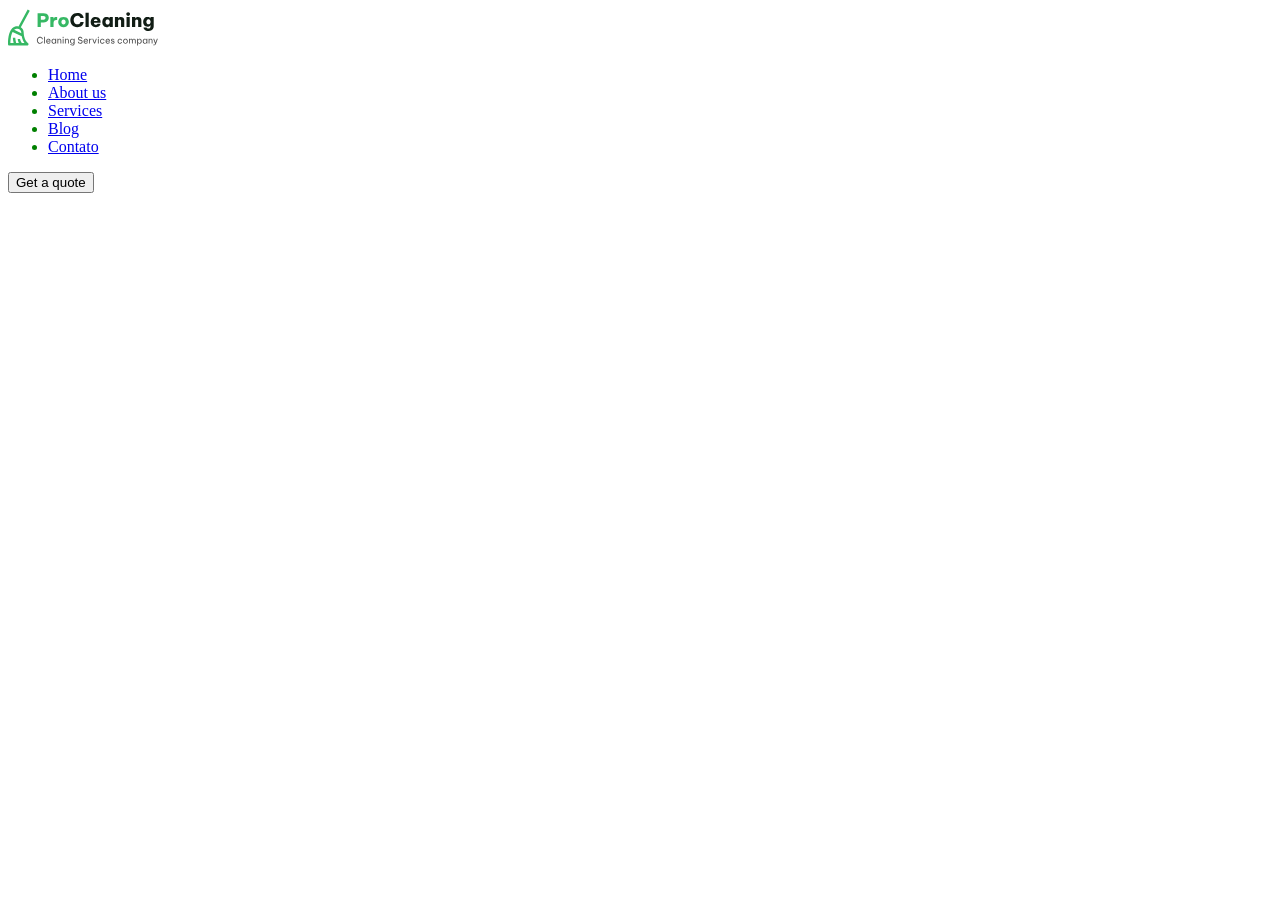
==== index.html @ 04f3d05e "aula 2" ====
<!DOCTYPE html>
<html lang="pt">
  <head>
    <meta charset="UTF-8" />
    <meta name="viewport" content="width=device-width, initial-scale=1.0" />
    <title>Curso Front-End Impacta</title>
    <link rel="stylesheet" href="css/style.css">
  </head>
  <body>
    <header id="teste">
      <div>
        <img src="img/Logo.svg" />
      </div>

      <div>
        <nav>
          <ul>
            <li><a href="#" class="link">Home</a></li>
            <li><a href="#" class="link">About us</a></li>
            <li><a href="#" class="service">Services</a></li>
            <li><a href="#" id="blog">Blog</a></li>
            <li><a href="#">Contato</a></li>
          </ul>
        </nav>
      </div>

      <div>
        <a href="#"><button>Get a quote</button></a>
      </div>
    </header>
    <main></main>
    <section></section>

    <footer></footer>
  </body>
</html>
---- css/style.css ----
/* link {
    color: red;
    font-size: 10px;
    text-decoration: none;
}

.service {
    color: green;
}

#blog {
    color: pink;
} */

div {
    color: green;
}
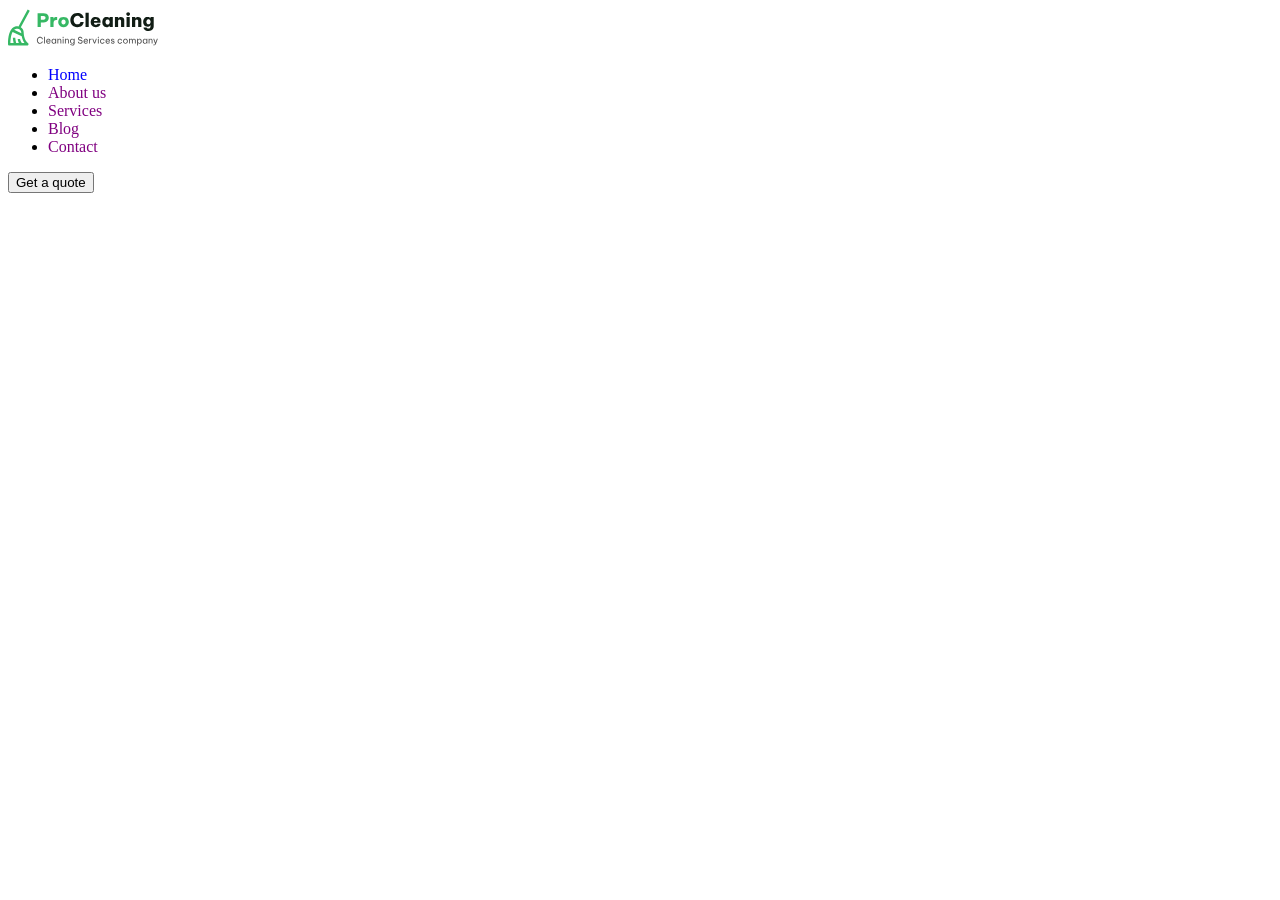
==== commit f9a0e93d: "adcionando css" ====
--- a/index.html
+++ b/index.html
@@ -15,22 +15,28 @@
       <div>
         <nav>
           <ul>
-            <li><a href="#" class="link">Home</a></li>
-            <li><a href="#" class="link">About us</a></li>
-            <li><a href="#" class="service">Services</a></li>
-            <li><a href="#" id="blog">Blog</a></li>
-            <li><a href="#">Contato</a></li>
+            <li><a href="#" id="item"">Home</a></li>
+            <li><a href="#" class="item">About us</a></li>
+            <li><a href="#" class="item">Services</a></li>
+            <li><a href="#" class="item">Blog</a></li>
+            <li><a href="#" class="item">Contact</a></li>
           </ul>
         </nav>
       </div>
 
       <div>
         <a href="#"><button>Get a quote</button></a>
-      </div>
+      
     </header>
-    <main></main>
-    <section></section>
+    <main>
 
-    <footer></footer>
+    </main>
+    <section>
+
+    </section>
+
+    <footer>
+
+    </footer>
   </body>
 </html>
--- a/css/style.css
+++ b/css/style.css
@@ -1,17 +1,14 @@
-/* link {
-    color: red;
-    font-size: 10px;
+#item {
+    color: blue;
     text-decoration: none;
 }
 
-.service {
+.item{
+    color: purple;
+    text-decoration: none;
+}
+
+a {
     color: green;
 }
 
-#blog {
-    color: pink;
-} */
-
-div {
-    color: green;
-}
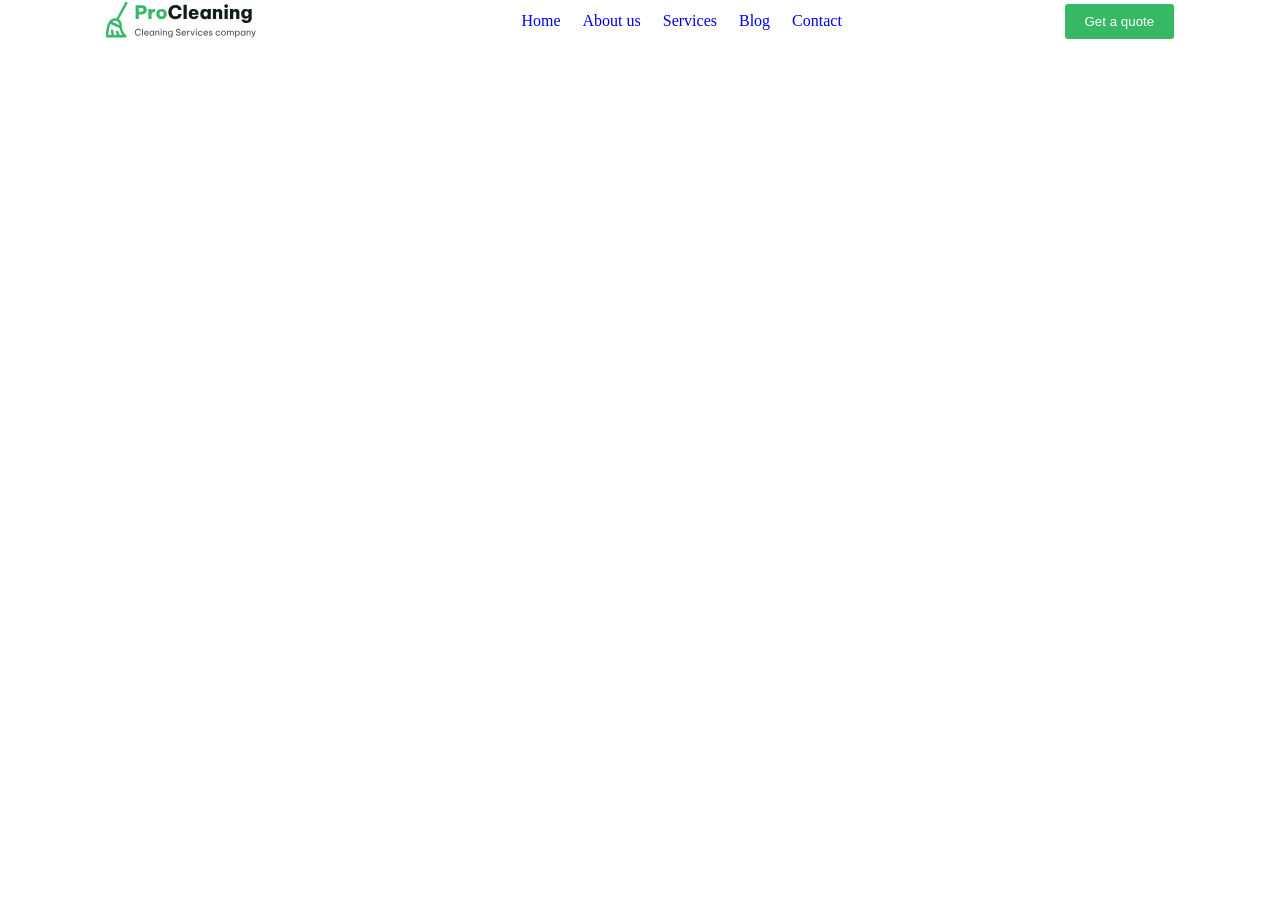
==== commit 00b6e6da: "Aula 3" ====
--- a/index.html
+++ b/index.html
@@ -8,14 +8,17 @@
   </head>
   <body>
     <header id="teste">
-      <div>
-        <img src="img/Logo.svg" />
+      <div class="container header">
+      <div class="logo">
+        <a href="#"><img src="img/Logo.svg" /></a>
       </div>
+    
+    
 
-      <div>
+      <div class="menu">
         <nav>
-          <ul>
-            <li><a href="#" id="item"">Home</a></li>
+          <ul class="menu-itens">
+            <li><a href="#" class="item">Home</a></li>
             <li><a href="#" class="item">About us</a></li>
             <li><a href="#" class="item">Services</a></li>
             <li><a href="#" class="item">Blog</a></li>
@@ -24,9 +27,9 @@
         </nav>
       </div>
 
-      <div>
-        <a href="#"><button>Get a quote</button></a>
-      
+      <div class="get-a-quote">
+        <a href="#"><button class="btn-green">Get a quote</button></a>
+      </div>
     </header>
     <main>
 
--- a/css/style.css
+++ b/css/style.css
@@ -1,14 +1,54 @@
-#item {
-    color: blue;
-    text-decoration: none;
+* {
+    margin: 0;
+    box-sizing: border-box;
+}
+
+.header {
+    display: flex;
+    justify-content:space-around;
+    align-items: center;
+
+}
+
+.logo {
+    
+}
+
+.menu {
+    
+}
+
+.btn-green {
+    background-color: #36B864;
+    border: transparent;
+    color: #fff;
+    border-radius: 3px;
+    padding: 10px 20px ;
+    cursor: pointer;
+}
+
+.btn-green:hover {
+    background-color: #2aa053;
+    
+}
+
+.menu-itens {
+    display: flex;
+    list-style-type: none;
+    justify-content: center;
 }
 
 .item{
-    color: purple;
     text-decoration: none;
+    padding: 10px;
+    display: block;
+    font-size: 16px;
 }
 
-a {
-    color: green;
+/* .item:hover {
+    background-color: aqua;
+} */
+
+.menu-itens li{
+    margin: 1px;
 }
-
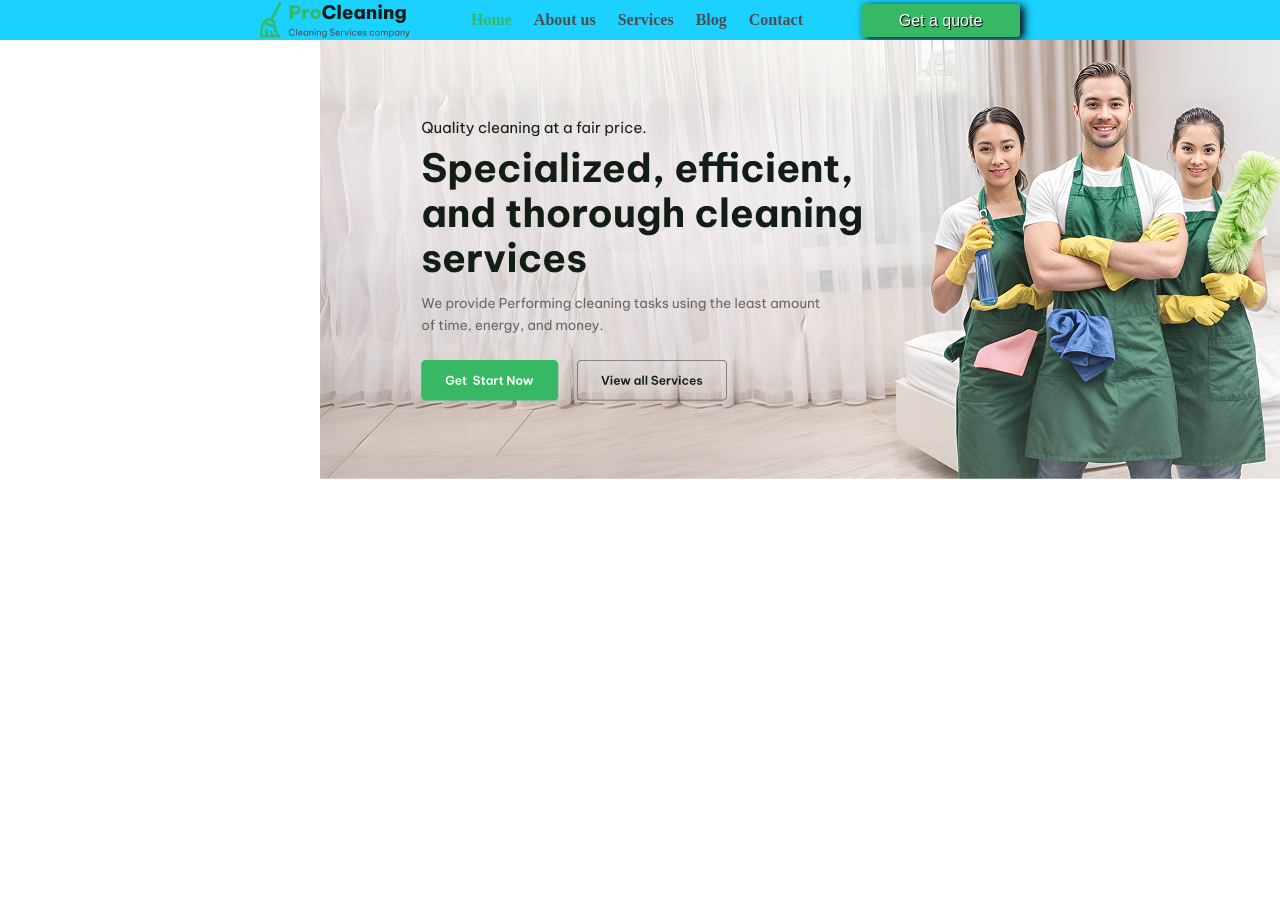
==== commit 0522a17d: "Aula 4" ====
--- a/index.html
+++ b/index.html
@@ -5,10 +5,12 @@
     <meta name="viewport" content="width=device-width, initial-scale=1.0" />
     <title>Curso Front-End Impacta</title>
     <link rel="stylesheet" href="css/style.css">
+    <link rel="stylesheet" href="css/custom.css">
   </head>
   <body>
     <header id="teste">
-      <div class="container header">
+      <div class="container"></div>
+      <div class="header">
       <div class="logo">
         <a href="#"><img src="img/Logo.svg" /></a>
       </div>
@@ -18,7 +20,7 @@
       <div class="menu">
         <nav>
           <ul class="menu-itens">
-            <li><a href="#" class="item">Home</a></li>
+            <li><a href="#" class="item active">Home</a></li>
             <li><a href="#" class="item">About us</a></li>
             <li><a href="#" class="item">Services</a></li>
             <li><a href="#" class="item">Blog</a></li>
@@ -32,14 +34,19 @@
       </div>
     </header>
     <main>
-
+      <div class="container">
+        <div class=""><img src="img/Hero Section.png" alt=""></div>
+      </div>
     </main>
     <section>
-
+      
     </section>
 
     <footer>
 
     </footer>
+    <div class="screen">
+      <div class="modal"></div>
+    </div>
   </body>
 </html>
--- a/css/style.css
+++ b/css/style.css
@@ -1,34 +1,60 @@
+html {
+    font-size: var(--font-size);
+}
+
+@font-face {
+    font-family: sauce;
+    src: url(..//fonts/pepper-sauce.ttf);
+}
+
 * {
     margin: 0;
     box-sizing: border-box;
+    padding: 0;
+    border: 0;
+    font-size: 100%;
 }
 
 .header {
     display: flex;
-    justify-content:space-around;
+    justify-content:center;
     align-items: center;
+    background-color: rgb(26, 209, 255);
 
 }
-
 .logo {
-    
+    /* border: 5px black solid;
+    border-radius: 50%; */
+    /* height: 150px;
+    width: 150px; */
+    height: auto;
+    display: block;
 }
 
 .menu {
-    
+    width: 35%;
 }
 
 .btn-green {
-    background-color: #36B864;
+    background-color: var(--cor-proclean-green-light);
     border: transparent;
     color: #fff;
     border-radius: 3px;
     padding: 10px 20px ;
     cursor: pointer;
+    font-size: 1.6rem;
+    width: 159px;
+    line-height: 13px;
+    text-align: center;
+    min-height: 10px;
+    text-shadow: 1px 1px 1px black;
+    box-shadow: 4px 2px 9px black ;
 }
 
 .btn-green:hover {
-    background-color: #2aa053;
+    background-color: var(--cor-proclean-green-dark);
+    box-shadow: -1px 1px 1px black ;
+
     
 }
 
@@ -38,17 +64,65 @@
     justify-content: center;
 }
 
+
+/* Menu header */
 .item{
     text-decoration: none;
     padding: 10px;
     display: block;
     font-size: 16px;
+    color: #4d4d4d;
+    font-size: 1.6rem;
+    font-family: sause;
+    color: var(--cor-proclean-gray);
+    font-weight: 700;
 }
 
 /* .item:hover {
     background-color: aqua;
+    
 } */
 
 .menu-itens li{
     margin: 1px;
 }
+
+.active{
+    color: var(--cor-proclean-green-light);
+}
+
+.container {
+    max-width: 50%;
+    margin: auto;
+
+}
+
+/* Main */
+
+.main-clean {
+    height: 500px;
+    background-image: url(../img/Hero\ Section.png);
+}
+
+
+
+/* 
+/* .screen {
+    background-color: rgba(0, 0, 0, 0.507);
+    width: 100%;
+    height: 100%;
+    position: fixed;
+    right: 0;
+    top: 0;
+    justify-content: center;
+    align-items: center;
+    display: flex;
+    
+    /* z-index: 10; */
+/* } */
+
+/* .modal {
+    background-color: rgb(255, 255, 255);
+    width: 50%;
+    height: 50%;
+    */
--- a/css/custom.css
+++ b/css/custom.css
@@ -0,0 +1,12 @@
+:root {
+    /* Cores do projeto */
+    --cor-proclean-green-light: #36B864;
+    --cor-proclean-green-dark: #2aa053;
+    --cor-proclean-white: #ffffff;
+    --cor-proclean-gray: #4d4d4d;
+
+    /* Tamanho da fonte do projeto */
+    --font-size: 10px
+}
+
+
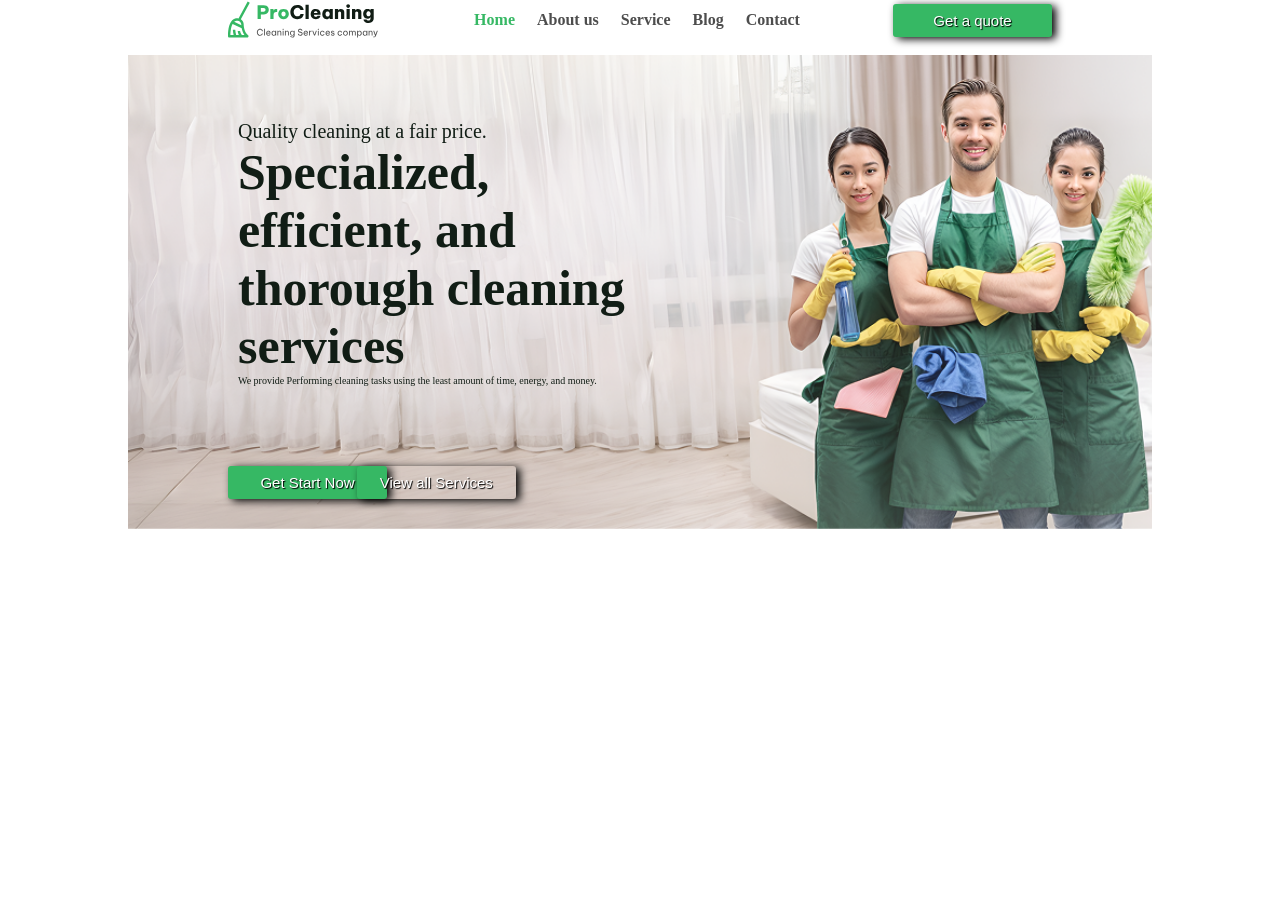
==== commit 26b9f898: "Botão Transparente" ====
--- a/index.html
+++ b/index.html
@@ -1,52 +1,65 @@
 <!DOCTYPE html>
-<html lang="pt">
+<html lang="en">
   <head>
     <meta charset="UTF-8" />
     <meta name="viewport" content="width=device-width, initial-scale=1.0" />
     <title>Curso Front-End Impacta</title>
-    <link rel="stylesheet" href="css/style.css">
-    <link rel="stylesheet" href="css/custom.css">
+    <link rel="stylesheet" href="css/custom.css" />
+    <link rel="stylesheet" href="css/style.css" />
   </head>
+
   <body>
-    <header id="teste">
-      <div class="container"></div>
-      <div class="header">
-      <div class="logo">
-        <a href="#"><img src="img/Logo.svg" /></a>
-      </div>
-    
-    
-
-      <div class="menu">
-        <nav>
-          <ul class="menu-itens">
-            <li><a href="#" class="item active">Home</a></li>
-            <li><a href="#" class="item">About us</a></li>
-            <li><a href="#" class="item">Services</a></li>
-            <li><a href="#" class="item">Blog</a></li>
-            <li><a href="#" class="item">Contact</a></li>
-          </ul>
-        </nav>
-      </div>
-
-      <div class="get-a-quote">
-        <a href="#"><button class="btn-green">Get a quote</button></a>
+    <header>
+      <div class="container">
+        <div class="header">
+          <div class="logo">
+            <a href="#"><img src="img/Logo.svg" alt="" /></a>
+          </div>
+          <div class="menu">
+            <nav>
+              <ul class="menu-itens">
+                <li class="ativa-menu">
+                  <a href="#" class="item active"> Home </a>
+                </li>
+                <li><a href="#" class="item">About us</a></li>
+                <li><a href="#" class="item">Service</a></li>
+                <li><a href="#" class="item">Blog</a></li>
+                <li><a href="#" class="item">Contact</a></li>
+              </ul>
+            </nav>
+          </div>
+          <div class="get-a-quote">
+            <a href="#"><button class="btn-green">Get a quote</button></a>
+          </div>
+        </div>
       </div>
     </header>
     <main>
       <div class="container">
-        <div class=""><img src="img/Hero Section.png" alt=""></div>
+        <div class="main-clean">
+          <div class="content-main">
+            <p>Quality cleaning at a fair price.</p>
+            <h1 class="h1">Specialized, efficient, and thorough cleaning services</h1>
+            <p>We provide Performing cleaning tasks using the least amount of time, energy, and money.</p>
+          </div>
+          <div class="content-buttons">
+            <a href="#"><button class="btn-green">Get Start Now</button></a>
+            <a href="#"><button class="btn-green btn-green2">View all Services</button></a>
+
+          </div>
+          <div class=""></div>
+        </div>
       </div>
-    </main>
-    <section>
-      
-    </section>
+    </main>   
+    <section></section>
 
-    <footer>
+    <footer></footer>
 
-    </footer>
-    <div class="screen">
-      <div class="modal"></div>
+    <!-- <div class="screen">
+      <div class="modal"> -->
+        <!-- Lorem ipsum dolor sit, amet consectetur adipisicing elit. Exercitationem, porro. Magni optio sit doloribus quo, quas veniam sunt, quaerat accusamus minima distinctio soluta a, tempora placeat aperiam dignissimos omnis unde. -->
+      </div>
     </div>
   </body>
 </html>
+
--- a/css/custom.css
+++ b/css/custom.css
@@ -2,6 +2,7 @@
     /* Cores do projeto */
     --cor-proclean-green-light: #36B864;
     --cor-proclean-green-dark: #2aa053;
+    --cor-proclean-green-dark2: #111D15;
     --cor-proclean-white: #ffffff;
     --cor-proclean-gray: #4d4d4d;
 
--- a/css/style.css
+++ b/css/style.css
@@ -19,7 +19,6 @@
     display: flex;
     justify-content:center;
     align-items: center;
-    background-color: rgb(26, 209, 255);
 
 }
 .logo {
@@ -32,7 +31,7 @@
 }
 
 .menu {
-    width: 35%;
+    width: 40%;
 }
 
 .btn-green {
@@ -42,13 +41,14 @@
     border-radius: 3px;
     padding: 10px 20px ;
     cursor: pointer;
-    font-size: 1.6rem;
+    font-size: 1.5rem;
     width: 159px;
     line-height: 13px;
     text-align: center;
     min-height: 10px;
     text-shadow: 1px 1px 1px black;
     box-shadow: 4px 2px 9px black ;
+    text-decoration: none;
 }
 
 .btn-green:hover {
@@ -87,24 +87,67 @@
     margin: 1px;
 }
 
+.h1 {
+    font-size: 5rem;
+}
+
 .active{
     color: var(--cor-proclean-green-light);
 }
 
 .container {
-    max-width: 50%;
+    max-width: 100%;
     margin: auto;
+    height: 55px;
 
 }
 
 /* Main */
 
 .main-clean {
-    height: 500px;
-    background-image: url(../img/Hero\ Section.png);
+    height: auto;
+    background-image: url(../img/hero-image.png);
+    background-repeat: no-repeat;
+    /* background-color: blueviolet; */
+    margin:0 auto;
+    background-size: cover;
+    width: 80%;
+    
 }
 
+.content-main {
+    width: 50%;
+    font-family: url(../fonts/pepper-sauce.ttf);
+    color: var(--cor-proclean-green-dark2);
+    padding: 65px 0 50px 110px;
+}
 
+.content-main > p:first-child {
+    font-size: 2rem;
+    color: var(--cor-proclean-green-dark2);
+}
+
+.content-buttons > a {
+    display: block;
+    width: 50%;
+    justify-content: space-between;
+    padding: 30px;
+}
+
+.content-buttons {
+    display: flex;
+    width: 32%;
+    padding-left: 70px;
+}
+
+.btn-green2 {
+    background-color: #ffffff00;
+}
+
+.btn-green2:hover {
+    background-color: #868282;
+    
+}
 
 /* 
 /* .screen {
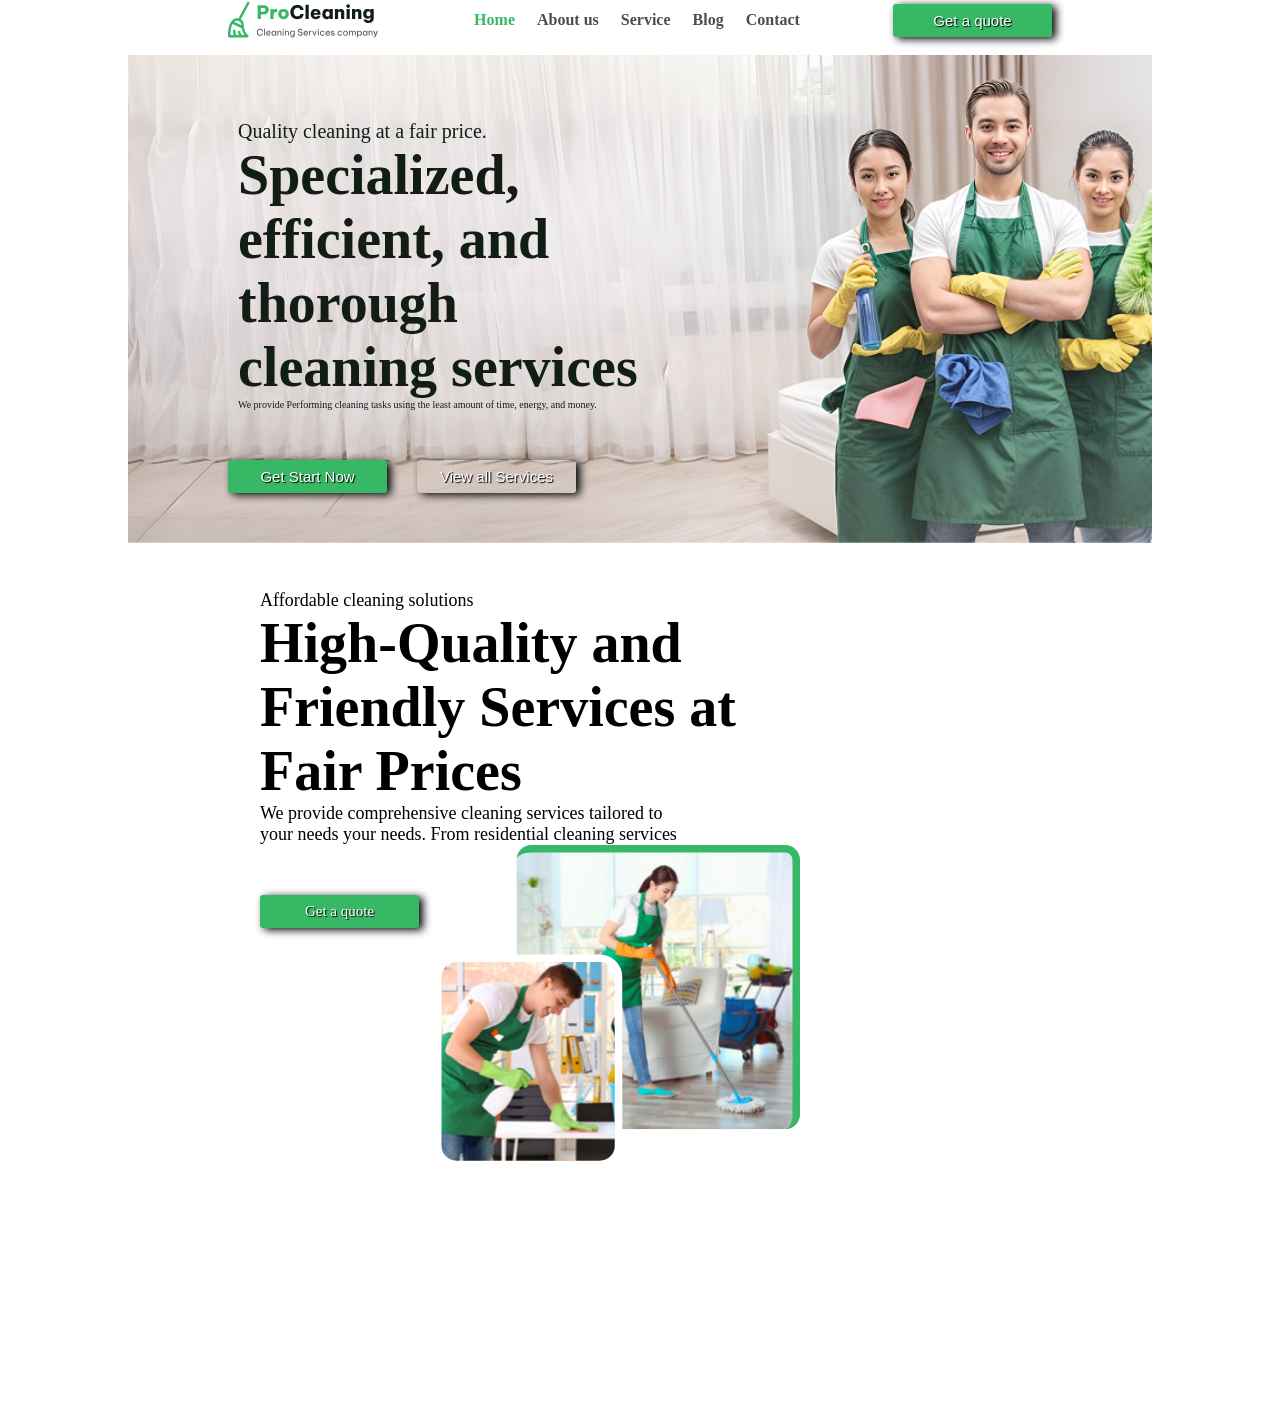
==== commit eaf9a6d5: "Section 1" ====
--- a/index.html
+++ b/index.html
@@ -6,6 +6,8 @@
     <title>Curso Front-End Impacta</title>
     <link rel="stylesheet" href="css/custom.css" />
     <link rel="stylesheet" href="css/style.css" />
+    <link rel="stylesheet" href="css/icones.css">
+
   </head>
 
   <body>
@@ -51,7 +53,19 @@
         </div>
       </div>
     </main>   
-    <section></section>
+    <section class="section">
+      <div>
+        <p>Affordable cleaning solutions</p>
+        <h1 class="h1">High-Quality and Friendly Services at Fair Prices</h1>
+        <p class="p">We provide comprehensive cleaning services tailored to <br> your needs your needs. From residential cleaning  services</p>
+      </div>
+      
+      <div class="foto-dupla"><img src="img/foto-dupla.svg" alt=""></div>
+      <div class="btn-green">Get a quote</div>
+      
+
+
+    </section>
 
     <footer></footer>
 
--- a/css/custom.css
+++ b/css/custom.css
@@ -5,6 +5,7 @@
     --cor-proclean-green-dark2: #111D15;
     --cor-proclean-white: #ffffff;
     --cor-proclean-gray: #4d4d4d;
+    
 
     /* Tamanho da fonte do projeto */
     --font-size: 10px
--- a/css/style.css
+++ b/css/style.css
@@ -12,7 +12,7 @@
     box-sizing: border-box;
     padding: 0;
     border: 0;
-    font-size: 100%;
+
 }
 
 .header {
@@ -88,7 +88,7 @@
 }
 
 .h1 {
-    font-size: 5rem;
+    font-size: 5.6rem;
 }
 
 .active{
@@ -112,6 +112,7 @@
     margin:0 auto;
     background-size: cover;
     width: 80%;
+    padding-bottom: 50px;
     
 }
 
@@ -129,15 +130,14 @@
 
 .content-buttons > a {
     display: block;
-    width: 50%;
-    justify-content: space-between;
-    padding: 30px;
+    margin-left: 30px ;    
 }
 
 .content-buttons {
     display: flex;
     width: 32%;
     padding-left: 70px;
+    justify-content: flex-start;
 }
 
 .btn-green2 {
@@ -146,8 +146,35 @@
 
 .btn-green2:hover {
     background-color: #868282;
+    text-shadow: -1px -1px -1px #000000
     
 }
+
+
+
+/* Section */
+
+.section {
+    margin: 480px;
+    margin-left: 260px;
+    font-size: 1.8em;
+
+}
+
+section > .btn-green {
+    margin-top: 50px;
+}
+
+.foto-dupla {
+  float: right;
+  
+
+}
+
+
+
+
+
 
 /* 
 /* .screen {
--- a/css/icones.css
+++ b/css/icones.css
@@ -0,0 +1,15 @@
+.icone {
+    font-family: "Font Awesome 7 Free";
+    font-weight: 900;
+}
+
+.flecha::after {
+    content: "\f0a9";
+    color: rgb(0, 39, 67);
+}
+
+.flecha:hover::after {
+    content: "\f0a9";
+    color: rgb(0, 39, 67);
+    padding-left: 10px;
+}
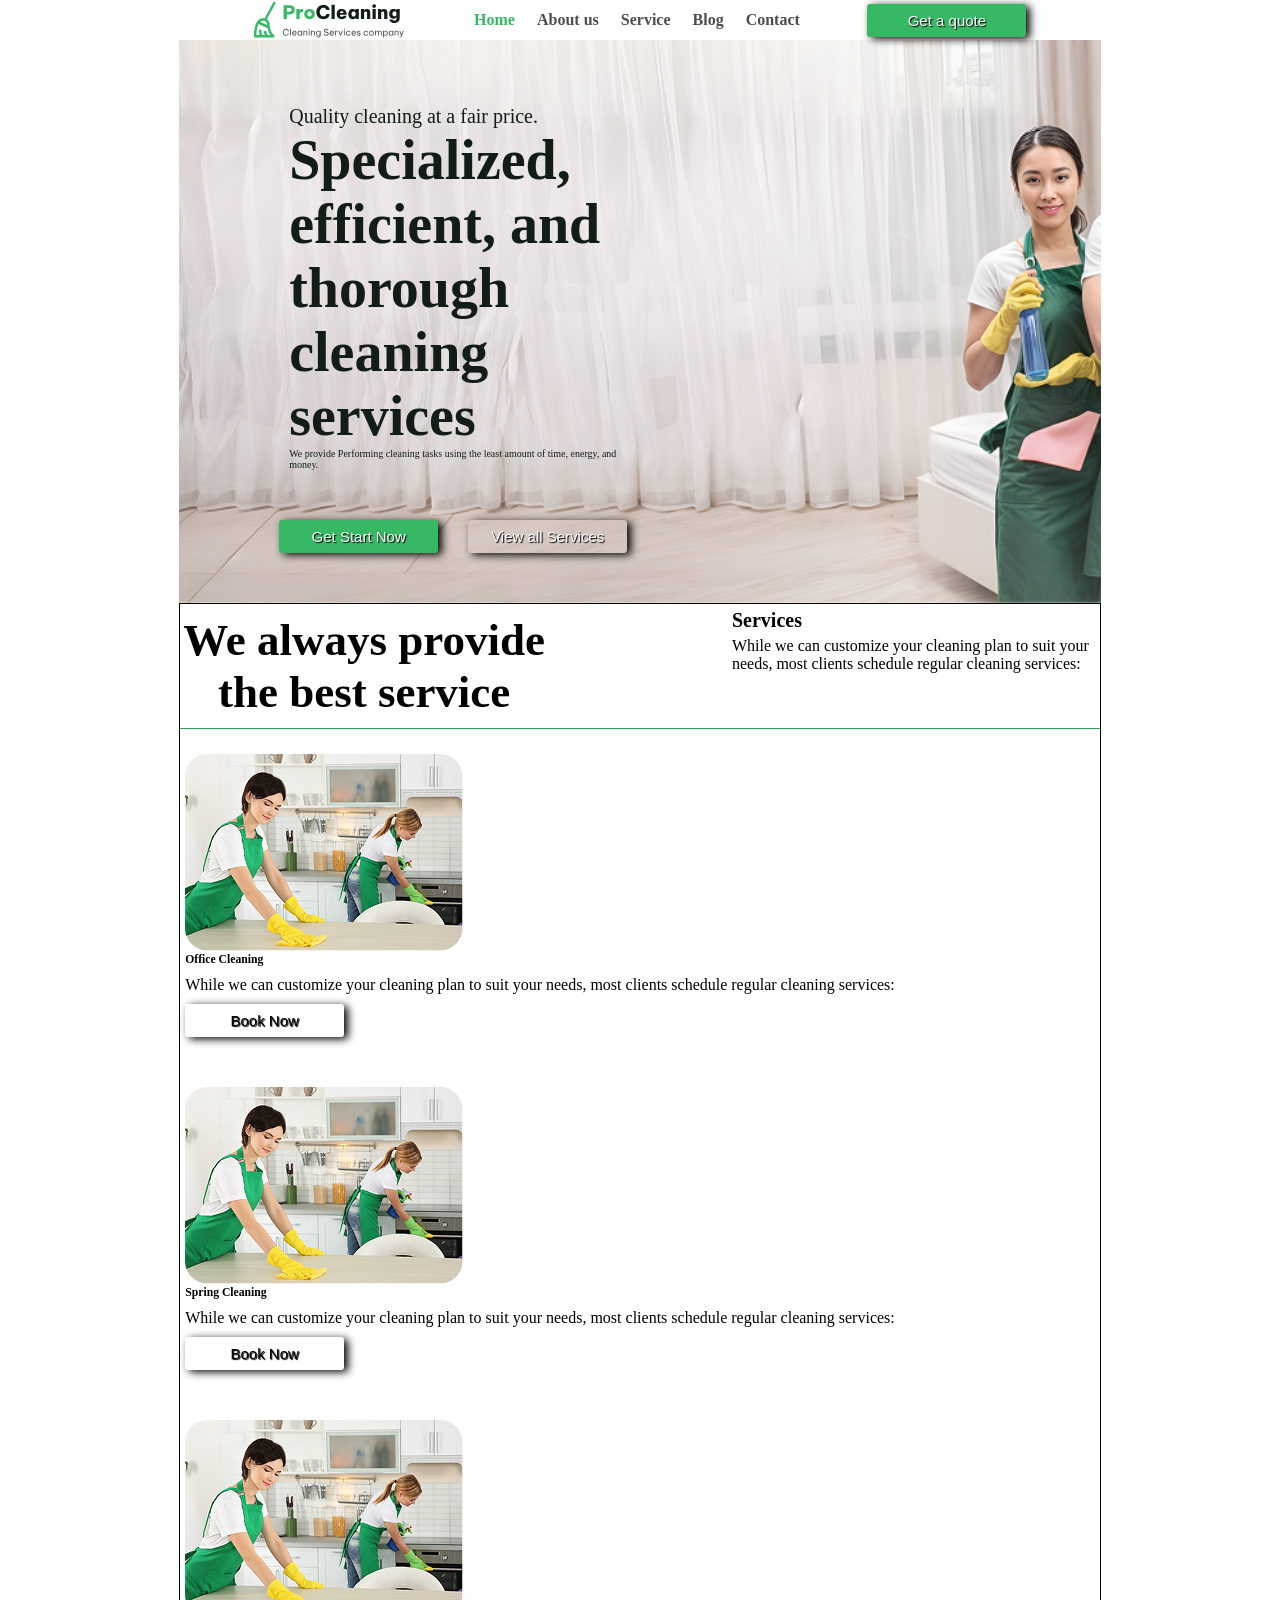
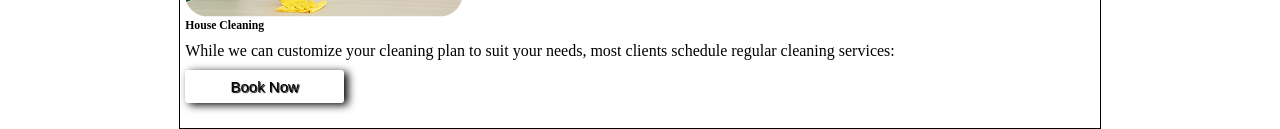
==== commit dff93047: "Section" ====
--- a/index.html
+++ b/index.html
@@ -7,11 +7,12 @@
     <link rel="stylesheet" href="css/custom.css" />
     <link rel="stylesheet" href="css/style.css" />
     <link rel="stylesheet" href="css/icones.css">
+    <link rel="stylesheet" href="css/service.css">
 
   </head>
 
   <body>
-    <header>
+     <header>
       <div class="container">
         <div class="header">
           <div class="logo">
@@ -49,11 +50,62 @@
             <a href="#"><button class="btn-green btn-green2">View all Services</button></a>
 
           </div>
-          <div class=""></div>
+          <div class="container"></div>
         </div>
       </div>
-    </main>   
-    <section class="section">
+    </main>    
+
+    <section class="service">
+        <div class="container">
+            <div class="clean-content">
+                <div class="header-service ptb linha">
+                    <div class="coluna coluna-lg-5 coluna-md-12">
+                        <h2 class="h2 h2-sm h2-md ptb">We always provide the best service</h2>
+                    </div>
+                    <div class="coluna coluna-lg-5 coluna-md-6 service-description">
+                        <span class="titulo ptb"><strong>Services</strong></span>
+                        <p class="descricao ptb">While we can customize your cleaning plan to suit your needs, most clients schedule regular cleaning services:</p>
+                    </div>
+                </div>
+                <div class="body-service linha">
+                  <div class="card coluna coluna-lg-4">
+                    <div class="img-top">
+                      <img src="img/card1.png" alt="" class="imagem">
+                    </div>
+                    <h3 class="h3">Office Cleaning</h3>
+                    <p class="resumo">While we can customize your cleaning plan to suit your needs, most clients schedule regular cleaning services:</p>
+
+                    <button class="btn-green btn-green3">Book Now</button>
+                  </div>
+
+                
+
+                  <div class="card coluna coluna-lg-4">
+                    <div class="img-top">
+                      <img src="img/card1.png" alt="" class="imagem">
+                    </div>
+                    <h3>Spring Cleaning</h3>
+                    <p class="resumo">While we can customize your cleaning plan to suit your needs, most clients schedule regular cleaning services:</p>
+
+                    <button class="btn-green btn-green3">Book Now</button>
+                  </div>
+
+                  <div class="card coluna coluna-lg-4">
+                    <div class="img-top">
+                      <img src="img/card1.png" alt="" class="imagem">
+                    </div>
+                    <h3>House Cleaning</h3>
+                    <p class="resumo">While we can customize your cleaning plan to suit your needs, most clients schedule regular cleaning services:</p>
+
+                    <button class="btn-green btn-green3">Book Now</button>
+                  </div>
+    
+                </div>
+            </div>
+        </div>
+    </section>
+
+    <!-- <section class="section">
       <div>
         <p>Affordable cleaning solutions</p>
         <h1 class="h1">High-Quality and Friendly Services at Fair Prices</h1>
@@ -63,9 +115,9 @@
       <div class="foto-dupla"><img src="img/foto-dupla.svg" alt=""></div>
       <div class="btn-green">Get a quote</div>
       
+    </section> -->
 
-
-    </section>
+   
 
     <footer></footer>
 
--- a/css/style.css
+++ b/css/style.css
@@ -5,6 +5,12 @@
 @font-face {
     font-family: sauce;
     src: url(..//fonts/pepper-sauce.ttf);
+}
+
+.clean-content {
+    border: 1px solid black;
+    margin: auto;
+    width: 70%;
 }
 
 * {
@@ -96,9 +102,8 @@
 }
 
 .container {
-    max-width: 100%;
+    max-width: 90%;
     margin: auto;
-    height: 55px;
 
 }
 
@@ -108,7 +113,6 @@
     height: auto;
     background-image: url(../img/hero-image.png);
     background-repeat: no-repeat;
-    /* background-color: blueviolet; */
     margin:0 auto;
     background-size: cover;
     width: 80%;
@@ -118,7 +122,7 @@
 
 .content-main {
     width: 50%;
-    font-family: url(../fonts/pepper-sauce.ttf);
+    /* font-family: url(../fonts/pepper-sauce.ttf); */
     color: var(--cor-proclean-green-dark2);
     padding: 65px 0 50px 110px;
 }
@@ -144,6 +148,11 @@
     background-color: #ffffff00;
 }
 
+.btn-green3 {
+    background-color: #ffffff00;
+    color: black;
+}
+
 .btn-green2:hover {
     background-color: #868282;
     text-shadow: -1px -1px -1px #000000
@@ -154,7 +163,7 @@
 
 /* Section */
 
-.section {
+/* .section {
     margin: 480px;
     margin-left: 260px;
     font-size: 1.8em;
@@ -169,6 +178,30 @@
   float: right;
   
 
+} */
+
+/* service */
+
+.header-service {
+    display: flex;
+    font-size: 2rem;
+    justify-content: space-between;
+}
+
+.header-service > div{
+    width: 40%;
+}
+
+.service-description {
+    
+    overflow-y: auto;
+    /* Para renderizar no crhome e safary
+    -webkit-border-radius: 50px;
+    Renderiza para versões atuais 
+     border-radius: 50px; */
+    
+    /* Para renderizar no firefox
+     -moz-border-radius: 50px; */
 }
 
 
--- a/css/service.css
+++ b/css/service.css
@@ -0,0 +1,191 @@
+:root {
+    font-size: 10px;
+    --calcula-largura: calc()
+}
+
+html {
+    font-size: var(--font-size);
+}
+
+* {
+    margin: 0;
+    box-sizing: border-box;
+}
+
+.container {
+    max-width: 90%;
+    margin: auto;
+}
+
+.h2 {
+    font-size: 4rem;
+    padding: 5px 0;
+    text-align: center;    
+}
+.descricao {
+    font-size: 1.6rem;
+    font-style: normal;
+    color: var(--cor-proclean-gray2);
+}
+
+.header-service {
+    border-bottom: 1px var(--cor-proclean-green-dark) solid;
+}
+
+.h2 {
+    font-size: 3.5rem;
+}
+
+.ptb{
+    padding: 5px 0;
+}
+
+.coluna {
+    width: 100%;
+}
+
+.linha {
+    width: 100%;
+    display: flex;
+    flex-wrap: wrap;
+}
+
+
+
+
+/* Small  sm  ≥576px */
+@media screen and (min-width: 576px) {
+    .h2-sm {
+        font-size: 4.4rem;
+    }
+}
+
+/* Small  md  ≥768px */
+@media screen and (min-width: 768px) {
+    .h2-md {
+        font-size: 4.5rem;
+    }
+
+    .coluna-md-1 { width: calc(var(--calcula-largura));}
+    .coluna-md-2 {width: calc(var(--calcula-largura) * 2);}
+    .coluna-md-3 {width: calc(var(--calcula-largura) * 3);}
+    .coluna-md-4 {width: calc(var(--calcula-largura) * 4);}
+    .coluna-md-5 {width: calc(var(--calcula-largura) * 5);}
+    .coluna-md-6 {width: calc(var(--calcula-largura) * 6);
+    }
+
+    .coluna-md-7 {
+        width: calc(var(--calcula-largura) * 7);
+    }
+    
+    .coluna-md-8 {
+        width: calc(var(--calcula-largura) * 8);
+    }
+
+    .coluna-md-9 {
+        width: calc(var(--calcula-largura) * 9);
+    }
+
+    .coluna-md-10 {
+        width: calc(var(--calcula-largura) * 10);
+    }
+
+    .coluna-md-11 {
+        width: calc(var(--calcula-largura) * 11);
+    }
+
+    .coluna-md-12 {
+        width: calc(var(--calcula-largura) * 12);
+    }
+
+    .clean-content {
+        width: 80%;
+        margin: auto;
+    }
+
+    .header-service {
+        display: flex;
+        justify-content: space-between;
+    }
+}
+
+
+/* Small  lg  ≥992px */
+@media screen and (min-width: 992px) {
+    .h2-lg {
+        font-size: 4.5rem;
+    }
+    .coluna-lg-1 {width: calc(var(--calcula-largura));}
+    .coluna-lg-2 {width: calc(var(--calcula-largura) * 2);}
+    .coluna-lg-3 {width: calc(var(--calcula-largura) * 3);}
+    .coluna-lg-4 {width: calc(var(--calcula-largura) * 4);}
+    .coluna-lg-5 {width: calc(var(--calcula-largura) * 5);}
+    .coluna-lg-6 {width: calc(var(--calcula-largura) * 6);
+    }
+
+    .coluna-lg-7 {
+        width: calc(var(--calcula-largura) * 7);
+    }
+    
+    .coluna-lg-8 {
+        width: calc(var(--calcula-largura) * 8);
+    }
+
+    .coluna-lg-9 {
+        width: calc(var(--calcula-largura) * 9);
+    }
+
+    .coluna-lg-10 {
+        width: calc(var(--calcula-largura) * 10);
+    }
+
+    .coluna-lg-11 {
+        width: calc(var(--calcula-largura) * 11);
+    }
+
+    .coluna-lg-12 {
+        width: calc(var(--calcula-largura) * 12);
+    }
+
+    .clean-content {
+        width: 80%;
+        margin: auto;
+    }
+
+    .header-service-lg {
+        display: flex;
+        justify-content: space-between;
+    }
+
+}
+
+.card {
+    margin: 20px 0;
+    padding: 5px; 
+}
+
+.img-top {
+    /* text-align: center; */
+}
+
+.services .h3 {
+    font-size: 2.4rem;
+    font-weight: bold;
+    color: var(--cor-proclen-green-dark2);
+    padding: 15px 0 0;
+}
+
+.resumo {
+    font-size: 1.6rem;
+    color: var(--cor-proclen-gray2);
+    font-style: normal;
+    margin: 10px 0;
+}
+
+.body-service {
+    
+}
+
+.service {
+    display: contents;
+}
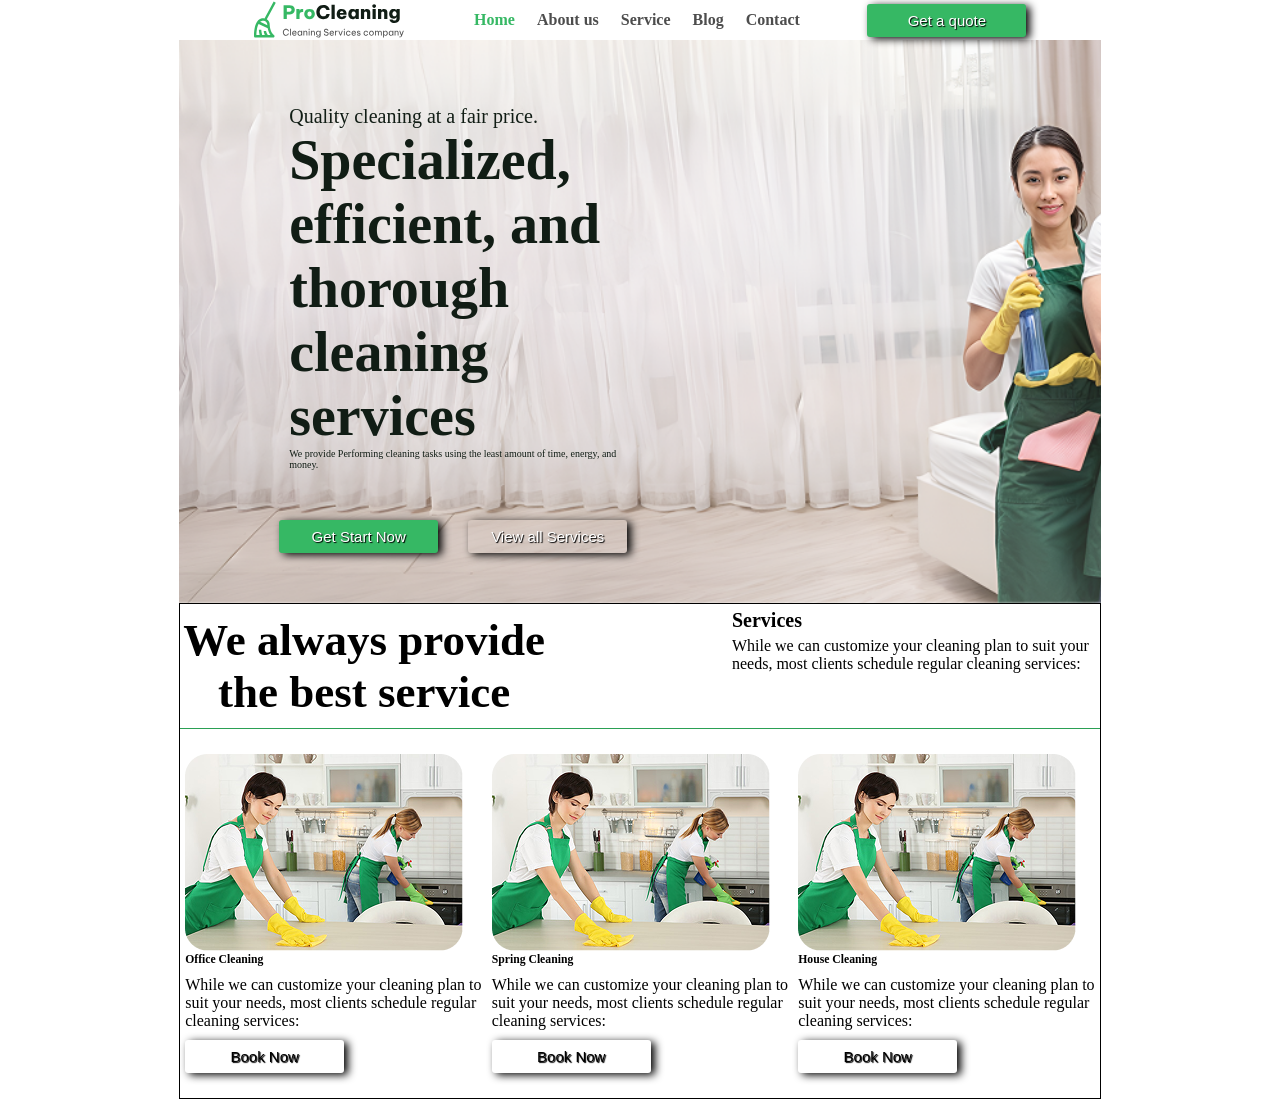
==== commit 9d24685b: "Javascript" ====
--- a/index.html
+++ b/index.html
@@ -54,68 +54,68 @@
         </div>
       </div>
     </main>    
+    <!-- <section class="section">
+          <div>
+            <p>Affordable cleaning solutions</p>
+            <h1 class="h1">High-Quality and Friendly Services at Fair Prices</h1>
+            <p class="p">We provide comprehensive cleaning services tailored to <br> your needs your needs. From residential cleaning  services</p>
+          </div>
+          
+          <div class="foto-dupla"><img src="img/foto-dupla.svg" alt=""></div>
+          <div class="btn-green">Get a quote</div>
+          
+        </section> -->
+        <section class="service">
+            <div class="container">
+                <div class="clean-content">
+                    <div class="header-service ptb linha">
+                        <div class="coluna coluna-lg-5 coluna-md-12">
+                            <h2 class="h2 h2-sm h2-md ptb">We always provide the best service</h2>
+                        </div>
+                        <div class="coluna coluna-lg-5 coluna-md-6 service-description">
+                            <span class="titulo ptb"><strong>Services</strong></span>
+                            <p class="descricao ptb">While we can customize your cleaning plan to suit your needs, most clients schedule regular cleaning services:</p>
+                        </div>
+                    </div>
+                    <div class="body-service linha">
+                      <div class="card coluna coluna-lg-4">
+                        <div class="img-top">
+                          <img src="img/card1.png" alt="" class="imagem">
+                        </div>
+                        <h3 class="h3">Office Cleaning</h3>
+                        <p class="resumo">While we can customize your cleaning plan to suit your needs, most clients schedule regular cleaning services:</p>
 
-    <section class="service">
-        <div class="container">
-            <div class="clean-content">
-                <div class="header-service ptb linha">
-                    <div class="coluna coluna-lg-5 coluna-md-12">
-                        <h2 class="h2 h2-sm h2-md ptb">We always provide the best service</h2>
-                    </div>
-                    <div class="coluna coluna-lg-5 coluna-md-6 service-description">
-                        <span class="titulo ptb"><strong>Services</strong></span>
-                        <p class="descricao ptb">While we can customize your cleaning plan to suit your needs, most clients schedule regular cleaning services:</p>
+                        <button class="btn-green btn-green3">Book Now</button>
+                      </div>
+
+                    
+
+                      <div class="card coluna coluna-lg-4">
+                        <div class="img-top">
+                          <img src="img/card1.png" alt="" class="imagem">
+                        </div>
+                        <h3>Spring Cleaning</h3>
+                        <p class="resumo">While we can customize your cleaning plan to suit your needs, most clients schedule regular cleaning services:</p>
+
+                        <button class="btn-green btn-green3">Book Now</button>
+                      </div>
+
+                      <div class="card coluna coluna-lg-4">
+                        <div class="img-top">
+                          <img src="img/card1.png" alt="" class="imagem">
+                        </div>
+                        <h3>House Cleaning</h3>
+                        <p class="resumo">While we can customize your cleaning plan to suit your needs, most clients schedule regular cleaning services:</p>
+
+                        <button class="btn-green btn-green3">Book Now</button>
+                      </div>
+        
                     </div>
                 </div>
-                <div class="body-service linha">
-                  <div class="card coluna coluna-lg-4">
-                    <div class="img-top">
-                      <img src="img/card1.png" alt="" class="imagem">
-                    </div>
-                    <h3 class="h3">Office Cleaning</h3>
-                    <p class="resumo">While we can customize your cleaning plan to suit your needs, most clients schedule regular cleaning services:</p>
+            </div>
+        </section>
 
-                    <button class="btn-green btn-green3">Book Now</button>
-                  </div>
-
-                
-
-                  <div class="card coluna coluna-lg-4">
-                    <div class="img-top">
-                      <img src="img/card1.png" alt="" class="imagem">
-                    </div>
-                    <h3>Spring Cleaning</h3>
-                    <p class="resumo">While we can customize your cleaning plan to suit your needs, most clients schedule regular cleaning services:</p>
-
-                    <button class="btn-green btn-green3">Book Now</button>
-                  </div>
-
-                  <div class="card coluna coluna-lg-4">
-                    <div class="img-top">
-                      <img src="img/card1.png" alt="" class="imagem">
-                    </div>
-                    <h3>House Cleaning</h3>
-                    <p class="resumo">While we can customize your cleaning plan to suit your needs, most clients schedule regular cleaning services:</p>
-
-                    <button class="btn-green btn-green3">Book Now</button>
-                  </div>
     
-                </div>
-            </div>
-        </div>
-    </section>
-
-    <!-- <section class="section">
-      <div>
-        <p>Affordable cleaning solutions</p>
-        <h1 class="h1">High-Quality and Friendly Services at Fair Prices</h1>
-        <p class="p">We provide comprehensive cleaning services tailored to <br> your needs your needs. From residential cleaning  services</p>
-      </div>
-      
-      <div class="foto-dupla"><img src="img/foto-dupla.svg" alt=""></div>
-      <div class="btn-green">Get a quote</div>
-      
-    </section> -->
 
    
 
@@ -126,6 +126,7 @@
         <!-- Lorem ipsum dolor sit, amet consectetur adipisicing elit. Exercitationem, porro. Magni optio sit doloribus quo, quas veniam sunt, quaerat accusamus minima distinctio soluta a, tempora placeat aperiam dignissimos omnis unde. -->
       </div>
     </div>
+    <script src="js/introducao.js"></script>
   </body>
 </html>
 
--- a/css/service.css
+++ b/css/service.css
@@ -47,7 +47,7 @@
 .linha {
     width: 100%;
     display: flex;
-    flex-wrap: wrap;
+    
 }
 
 
@@ -187,5 +187,5 @@
 }
 
 .service {
-    display: contents;
+    
 }
